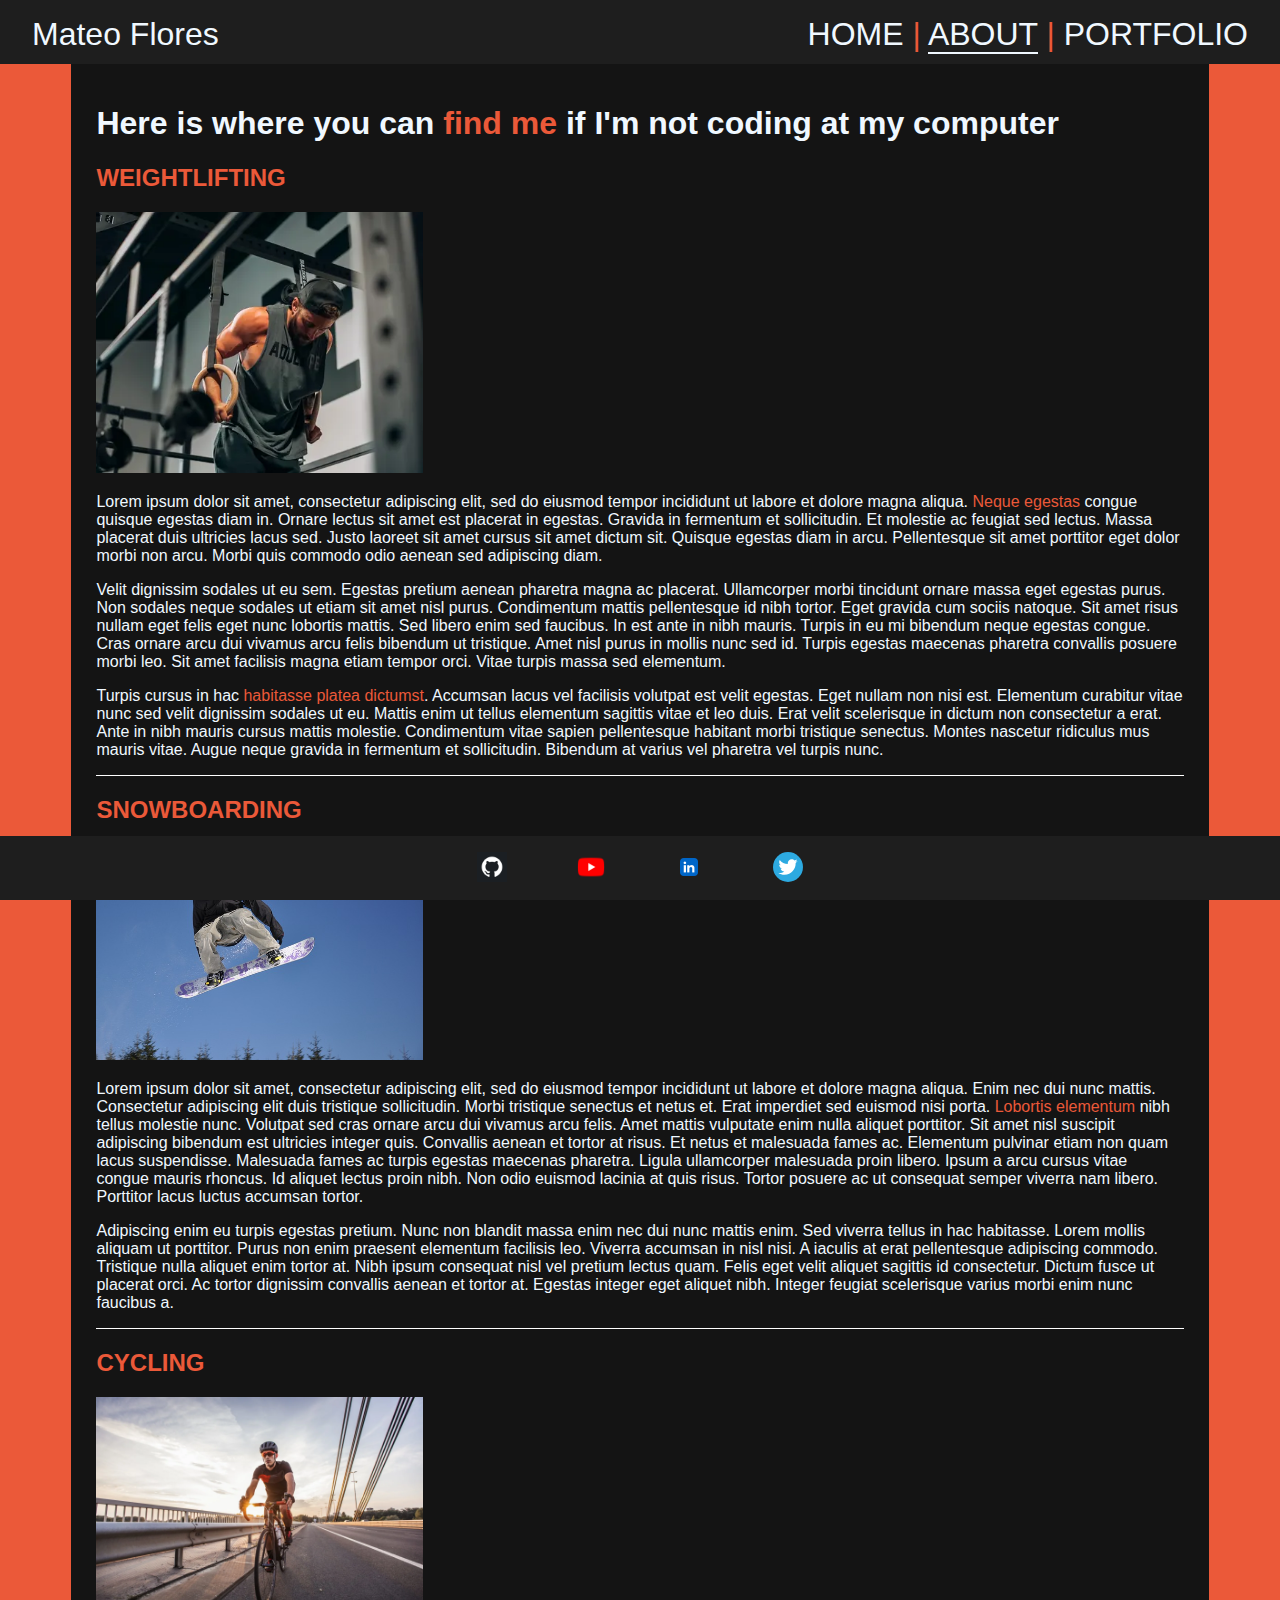
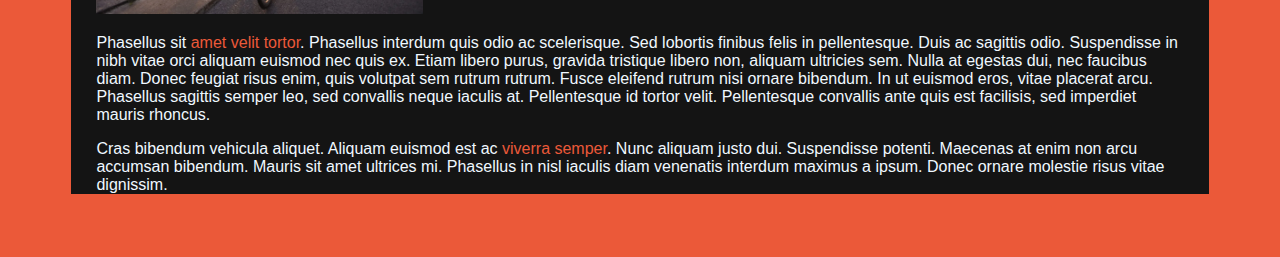
==== about.html @ 20818ed8 "first website" ====
<!DOCTYPE html>
<html lang="en">
  <head>
    <meta charset="UTF-8" />
    <meta name="viewport" content="width=device-width, initial-scale=1.0" />
    <title>Mateo Flores - Developer</title>
    <link rel="stylesheet" href="style.css" />
  </head>
  <body>
    <header>
      <span class="name">Mateo Flores</span>
      <nav class="links">
        <a href="./index.html">HOME</a>
        <span style="color: #EB5939" >|</span>
        <a class="active" href="./about.html">ABOUT</a>
        <span style="color: #EB5939" >|</span>
        <a href="./portfolio.html">PORTFOLIO</a>
      </nav>
    </header>
    <main>
      <h1>Here is where you can <span style="color: #EB5939" >find me</span> if I'm not coding at my computer</h1>
      <section class="first">
        <h2 class="heading">WEIGHTLIFTING</h2>
        <img src="./gym.webp" alt="gym workout" />
        <p>
          Lorem ipsum dolor sit amet, consectetur adipiscing elit, sed do
          eiusmod tempor incididunt ut labore et dolore magna aliqua. <span style="color: #EB5939" >Neque
          egestas</span> congue quisque egestas diam in. Ornare lectus sit amet est
          placerat in egestas. Gravida in fermentum et sollicitudin. Et molestie
          ac feugiat sed lectus. Massa placerat duis ultricies lacus sed. Justo
          laoreet sit amet cursus sit amet dictum sit. Quisque egestas diam in
          arcu. Pellentesque sit amet porttitor eget dolor morbi non arcu. Morbi
          quis commodo odio aenean sed adipiscing diam.
        </p>
        <p>
          Velit dignissim sodales ut eu sem. Egestas pretium aenean pharetra
          magna ac placerat. Ullamcorper morbi tincidunt ornare massa eget
          egestas purus. Non sodales neque sodales ut etiam sit amet nisl purus.
          Condimentum mattis pellentesque id nibh tortor. Eget gravida cum
          sociis natoque. Sit amet risus nullam eget felis eget nunc lobortis
          mattis. Sed libero enim sed faucibus. In est ante in nibh mauris.
          Turpis in eu mi bibendum neque egestas congue. Cras ornare arcu dui
          vivamus arcu felis bibendum ut tristique. Amet nisl purus in mollis
          nunc sed id. Turpis egestas maecenas pharetra convallis posuere morbi
          leo. Sit amet facilisis magna etiam tempor orci. Vitae turpis massa
          sed elementum.
        </p>
        <p>
          Turpis cursus in hac <span style="color: #EB5939" >habitasse platea dictumst</span>. Accumsan lacus vel
          facilisis volutpat est velit egestas. Eget nullam non nisi est.
          Elementum curabitur vitae nunc sed velit dignissim sodales ut eu.
          Mattis enim ut tellus elementum sagittis vitae et leo duis. Erat velit
          scelerisque in dictum non consectetur a erat. Ante in nibh mauris
          cursus mattis molestie. Condimentum vitae sapien pellentesque habitant
          morbi tristique senectus. Montes nascetur ridiculus mus mauris vitae.
          Augue neque gravida in fermentum et sollicitudin. Bibendum at varius
          vel pharetra vel turpis nunc.
        </p>
      </section>
      <section class="second">
      <h2 class="heading">SNOWBOARDING</h2>
        <img src="snowboarding.jpg" alt="snowboarder shredding the slopes" />
        <p>
          Lorem ipsum dolor sit amet, consectetur adipiscing elit, sed do
          eiusmod tempor incididunt ut labore et dolore magna aliqua. Enim nec
          dui nunc mattis. Consectetur adipiscing elit duis tristique
          sollicitudin. Morbi tristique senectus et netus et. Erat imperdiet sed
          euismod nisi porta. <span style="color: #EB5939" >Lobortis elementum</span> nibh tellus molestie nunc.
          Volutpat sed cras ornare arcu dui vivamus arcu felis. Amet mattis
          vulputate enim nulla aliquet porttitor. Sit amet nisl suscipit
          adipiscing bibendum est ultricies integer quis. Convallis aenean et
          tortor at risus. Et netus et malesuada fames ac. Elementum pulvinar
          etiam non quam lacus suspendisse. Malesuada fames ac turpis egestas
          maecenas pharetra. Ligula ullamcorper malesuada proin libero. Ipsum a
          arcu cursus vitae congue mauris rhoncus. Id aliquet lectus proin nibh.
          Non odio euismod lacinia at quis risus. Tortor posuere ac ut consequat
          semper viverra nam libero. Porttitor lacus luctus accumsan tortor.
        </p>
        <p>
          Adipiscing enim eu turpis egestas pretium. Nunc non blandit massa enim
          nec dui nunc mattis enim. Sed viverra tellus in hac habitasse. Lorem
          mollis aliquam ut porttitor. Purus non enim praesent elementum
          facilisis leo. Viverra accumsan in nisl nisi. A iaculis at erat
          pellentesque adipiscing commodo. Tristique nulla aliquet enim tortor
          at. Nibh ipsum consequat nisl vel pretium lectus quam. Felis eget
          velit aliquet sagittis id consectetur. Dictum fusce ut placerat orci.
          Ac tortor dignissim convallis aenean et tortor at. Egestas integer
          eget aliquet nibh. Integer feugiat scelerisque varius morbi enim nunc
          faucibus a.
        </p>
      </section>
      <section class="third">
        <h2 class="heading">CYCLING</h2>
        <img src="cycling.webp" alt="cycling down the highway" />
        <p>
          Phasellus sit <span style="color: #EB5939" >amet velit tortor</span>. Phasellus interdum quis odio ac
          scelerisque. Sed lobortis finibus felis in pellentesque. Duis ac
          sagittis odio. Suspendisse in nibh vitae orci aliquam euismod nec quis
          ex. Etiam libero purus, gravida tristique libero non, aliquam
          ultricies sem. Nulla at egestas dui, nec faucibus diam. Donec feugiat
          risus enim, quis volutpat sem rutrum rutrum. Fusce eleifend rutrum
          nisi ornare bibendum. In ut euismod eros, vitae placerat arcu.
          Phasellus sagittis semper leo, sed convallis neque iaculis at.
          Pellentesque id tortor velit. Pellentesque convallis ante quis est
          facilisis, sed imperdiet mauris rhoncus.
        </p>
        <p>
          Cras bibendum vehicula aliquet. Aliquam euismod est ac <span style="color: #EB5939" >viverra semper</span>.
          Nunc aliquam justo dui. Suspendisse potenti. Maecenas at enim non arcu
          accumsan bibendum. Mauris sit amet ultrices mi. Phasellus in nisl
          iaculis diam venenatis interdum maximus a ipsum. Donec ornare molestie
          risus vitae dignissim.
        </p>
      </section>
      </section>
    </main>
    <footer>
        <!--These will eventually lead you to my socials-->
        <a target="_blank" href="github.com"><img class="icon" alt="GitHub logo" src="./git.webp" /></a>
        <a target="_blank" href="youtube.com"><img class="icon" alt="YouTube logo" src="yt-logo.png" /></a>
        <a target="_blank" href="linkedin.com"><img class="icon" alt="LinkedIn logo" src="linkedin-logo.webp" /></a>
        <a target="_blank" href="twitter.com"><img class="icon" alt="Twitter logo" src="twitter-logo.svg" /></a>
    </footer>
  </body>
</html>
---- style.css ----
nav {
    display: block;
}

.links {
    float: right;
}

.active {
    border-bottom: 2px solid aliceblue;
}

html {
    background-color: #EB5939;
    font-family:'Franklin Gothic Medium', 'Arial Narrow', Arial, sans-serif;
}
#author {
    text-align: right;
}

.quote {
    font-style: italic;
    text-align: center;
    font-size: x-large;
}


main {
    background-color: rgb(20, 20, 20);
    margin-right: 5%;
    margin-left: 5%;
    color: aliceblue;
    padding-left: 2%;
    padding-right: 2%;
    padding-top: 20px;
    margin-top: 64px;
    margin-bottom: 63px;
    min-height: 100vh;
}

.heading {
    color: #EB5939;
}
header, footer {
    background-color: rgb(30,30,30);
    padding: 10px 20px;
    box-sizing: border-box;
    color: aliceblue;
}

header {
    font-size: 2rem;
    position:fixed;
    height: 64px;
    left:0;
    right: 0;
    top: 0;
    padding: 0.5em 1em
}

.first, .second {
    border-bottom: 1px solid white;
    display: block;
    left: 0;
    right: 0;
    margin-left: 200p;
    margin-top: auto;
    margin-bottom: auto;
}

section img {
    width: 30%;
    max-width: 600px;
    min-width: 100px;
}

#portfolio-image-1, #portfolio-image-3 {
    float: left;
    border: 1px dotted black;
    margin: 15px 20px 0px 0px;
    width: 35%;
    max-width: 350px;
}

#portfolio-image-2 {
    float: right;
    border: 1px dotted black;
    margin: 0px 0px 15px 20px;
    width: 35%;
    max-width: 350px;
} 

a:link {
    text-decoration: none;
    color: aliceblue;
}

a:visited {
    text-decoration: none;
    color: aliceblue;
}

header a:hover {
    text-decoration: none;
    color: #EB5939;
    font-size: 2.1rem;
}

.heading a:hover {
    color: #EB5939;
    font-size: 1.6rem;
}

a:active {
    text-decoration: none;
    color: aliceblue;
}

footer {
    box-sizing: border-box;
    position: fixed;
    height: 64px;
    padding: 16px;
    bottom: 0;
    left: 0;
    right: 0;
    text-align: center;
}

footer .icon {
    width: 30px;
    height: 30px;
    text-align: center;
    padding-left: 2em;
    padding-right: 2em;
}
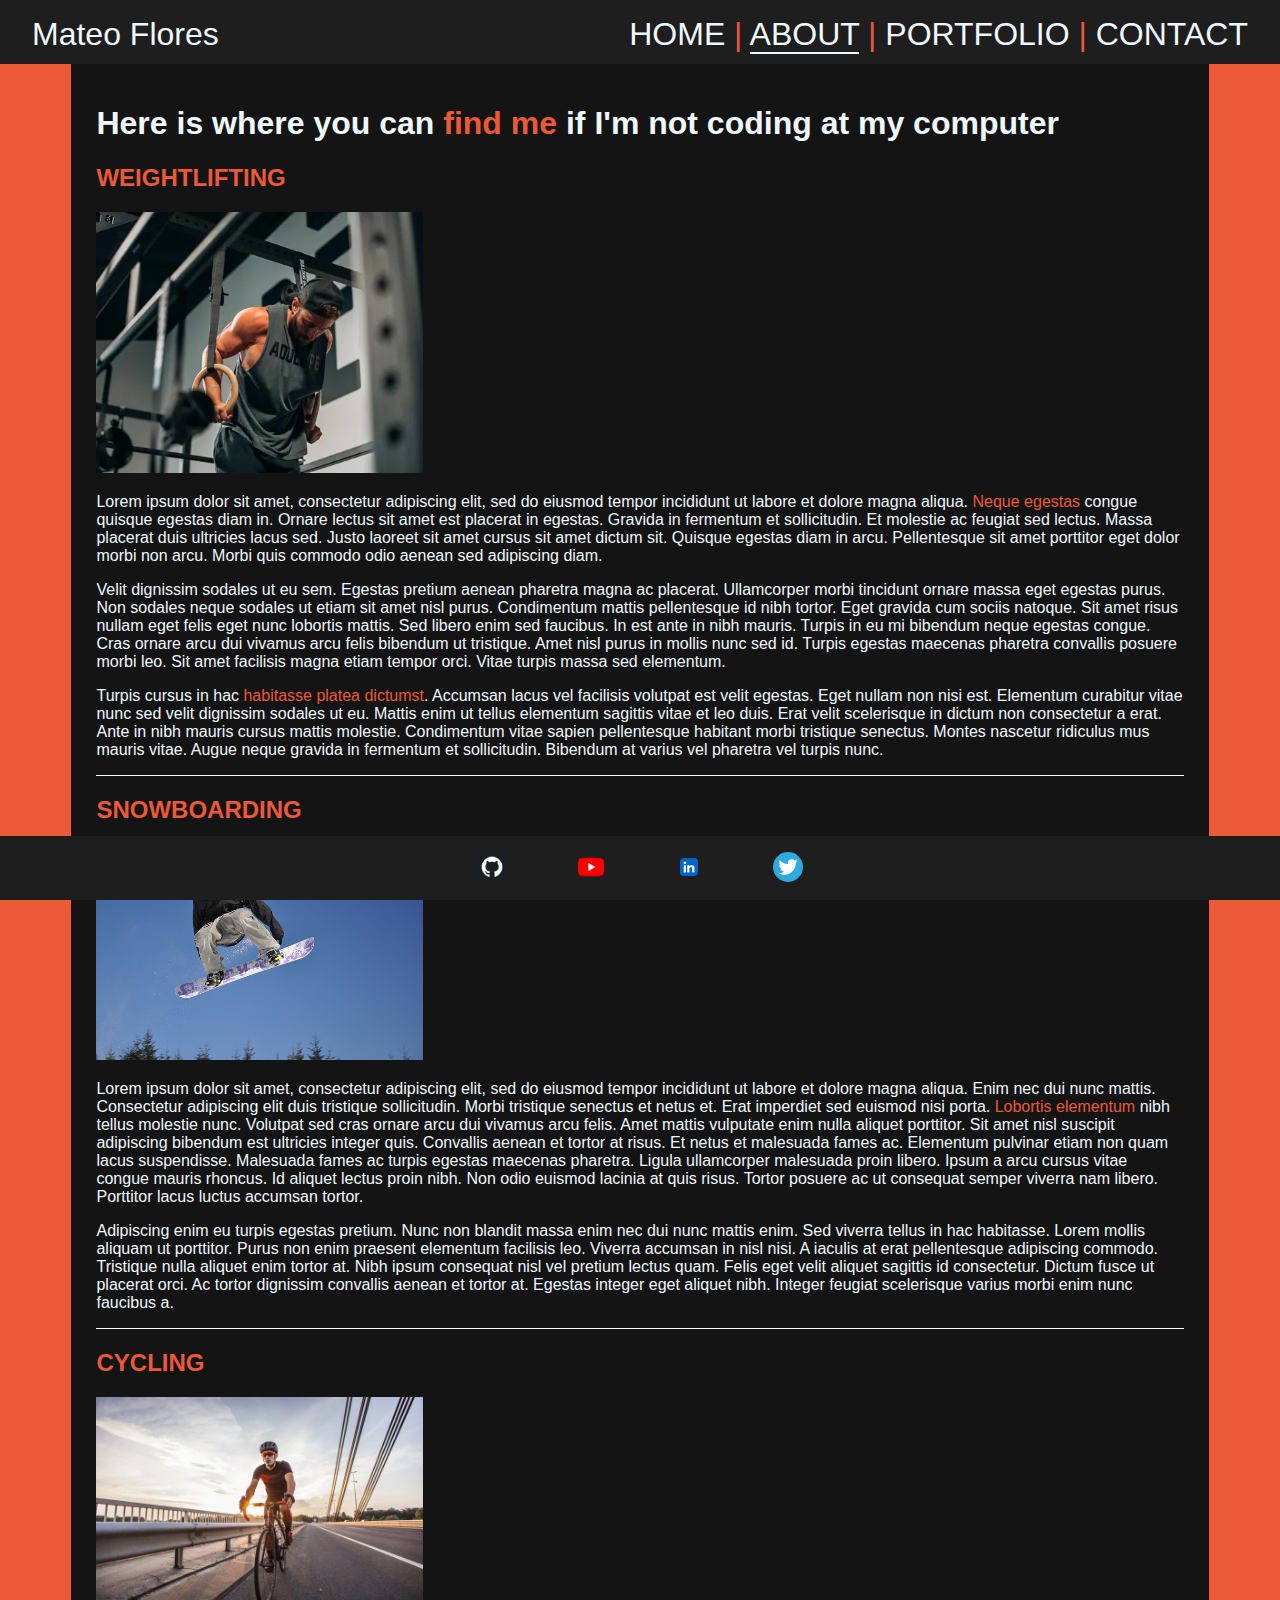
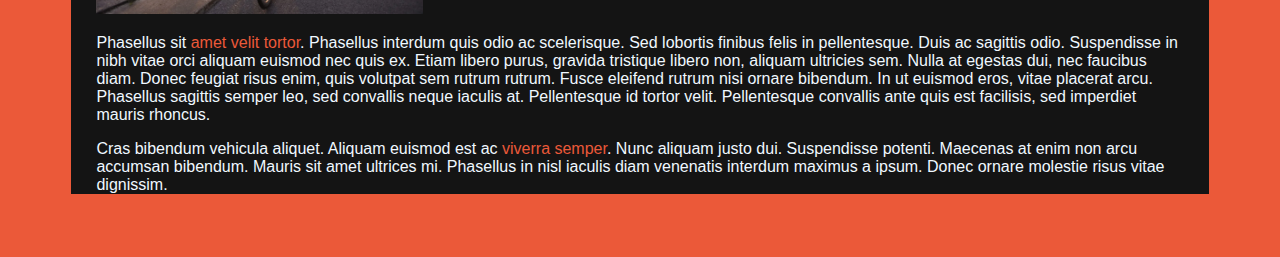
==== commit 8c46fd6c: "added contact form and cleaned up code" ====
--- a/about.html
+++ b/about.html
@@ -3,7 +3,7 @@
   <head>
     <meta charset="UTF-8" />
     <meta name="viewport" content="width=device-width, initial-scale=1.0" />
-    <title>Mateo Flores - Developer</title>
+    <title>Mateo Flores - About</title>
     <link rel="stylesheet" href="style.css" />
   </head>
   <body>
@@ -15,6 +15,8 @@
         <a class="active" href="./about.html">ABOUT</a>
         <span style="color: #EB5939" >|</span>
         <a href="./portfolio.html">PORTFOLIO</a>
+        <span style="color: #EB5939" >|</span>
+        <a href="./contact.html">CONTACT</a>
       </nav>
     </header>
     <main>
@@ -115,11 +117,18 @@
       </section>
     </main>
     <footer>
-        <!--These will eventually lead you to my socials-->
-        <a target="_blank" href="github.com"><img class="icon" alt="GitHub logo" src="./git.webp" /></a>
-        <a target="_blank" href="youtube.com"><img class="icon" alt="YouTube logo" src="yt-logo.png" /></a>
-        <a target="_blank" href="linkedin.com"><img class="icon" alt="LinkedIn logo" src="linkedin-logo.webp" /></a>
-        <a target="_blank" href="twitter.com"><img class="icon" alt="Twitter logo" src="twitter-logo.svg" /></a>
-    </footer>
+      <a target="_blank" href="http://www.github.com"
+      ><img class="icon" alt="GitHub logo" src="./git.webp"
+    /></a>
+    <a target="_blank" href="http://www.youtube.com"
+      ><img class="icon" alt="YouTube logo" src="yt-logo.png"
+    /></a>
+    <a target="_blank" href="http://www.linkedin.com"
+      ><img class="icon" alt="LinkedIn logo" src="linkedin-logo.webp"
+    /></a>
+    <a target="_blank" href="http://www.twitter.com"
+      ><img class="icon" alt="Twitter logo" src="twitter-logo.svg"
+    /></a>
+  </footer>
   </body>
 </html>
--- a/style.css
+++ b/style.css
@@ -106,6 +106,12 @@
     font-size: 2.1rem;
 }
 
+fieldset {
+    border: none;
+    padding: 2rem 0;
+    border-bottom: 3px solid #EB5939;
+  }
+
 .heading a:hover {
     color: #EB5939;
     font-size: 1.6rem;
@@ -115,6 +121,31 @@
     text-decoration: none;
     color: aliceblue;
 }
+
+form {
+    width: 60vw;
+    max-width: 500px;
+    min-width: 300px;
+    margin: 0 auto;
+    padding-bottom: 2em;
+  }
+
+  label {
+    display: block;
+    margin: 0.5rem 0;
+  }
+
+  input[type="submit"] {
+    display: block;
+    width: 60%;
+    margin: 1em auto;
+    height: 2em;
+    font-size: 1.1rem;
+    background-color: #EB5939;
+    border-color: white;
+    min-width: 300px;
+    color: aliceblue;
+  }
 
 footer {
     box-sizing: border-box;
